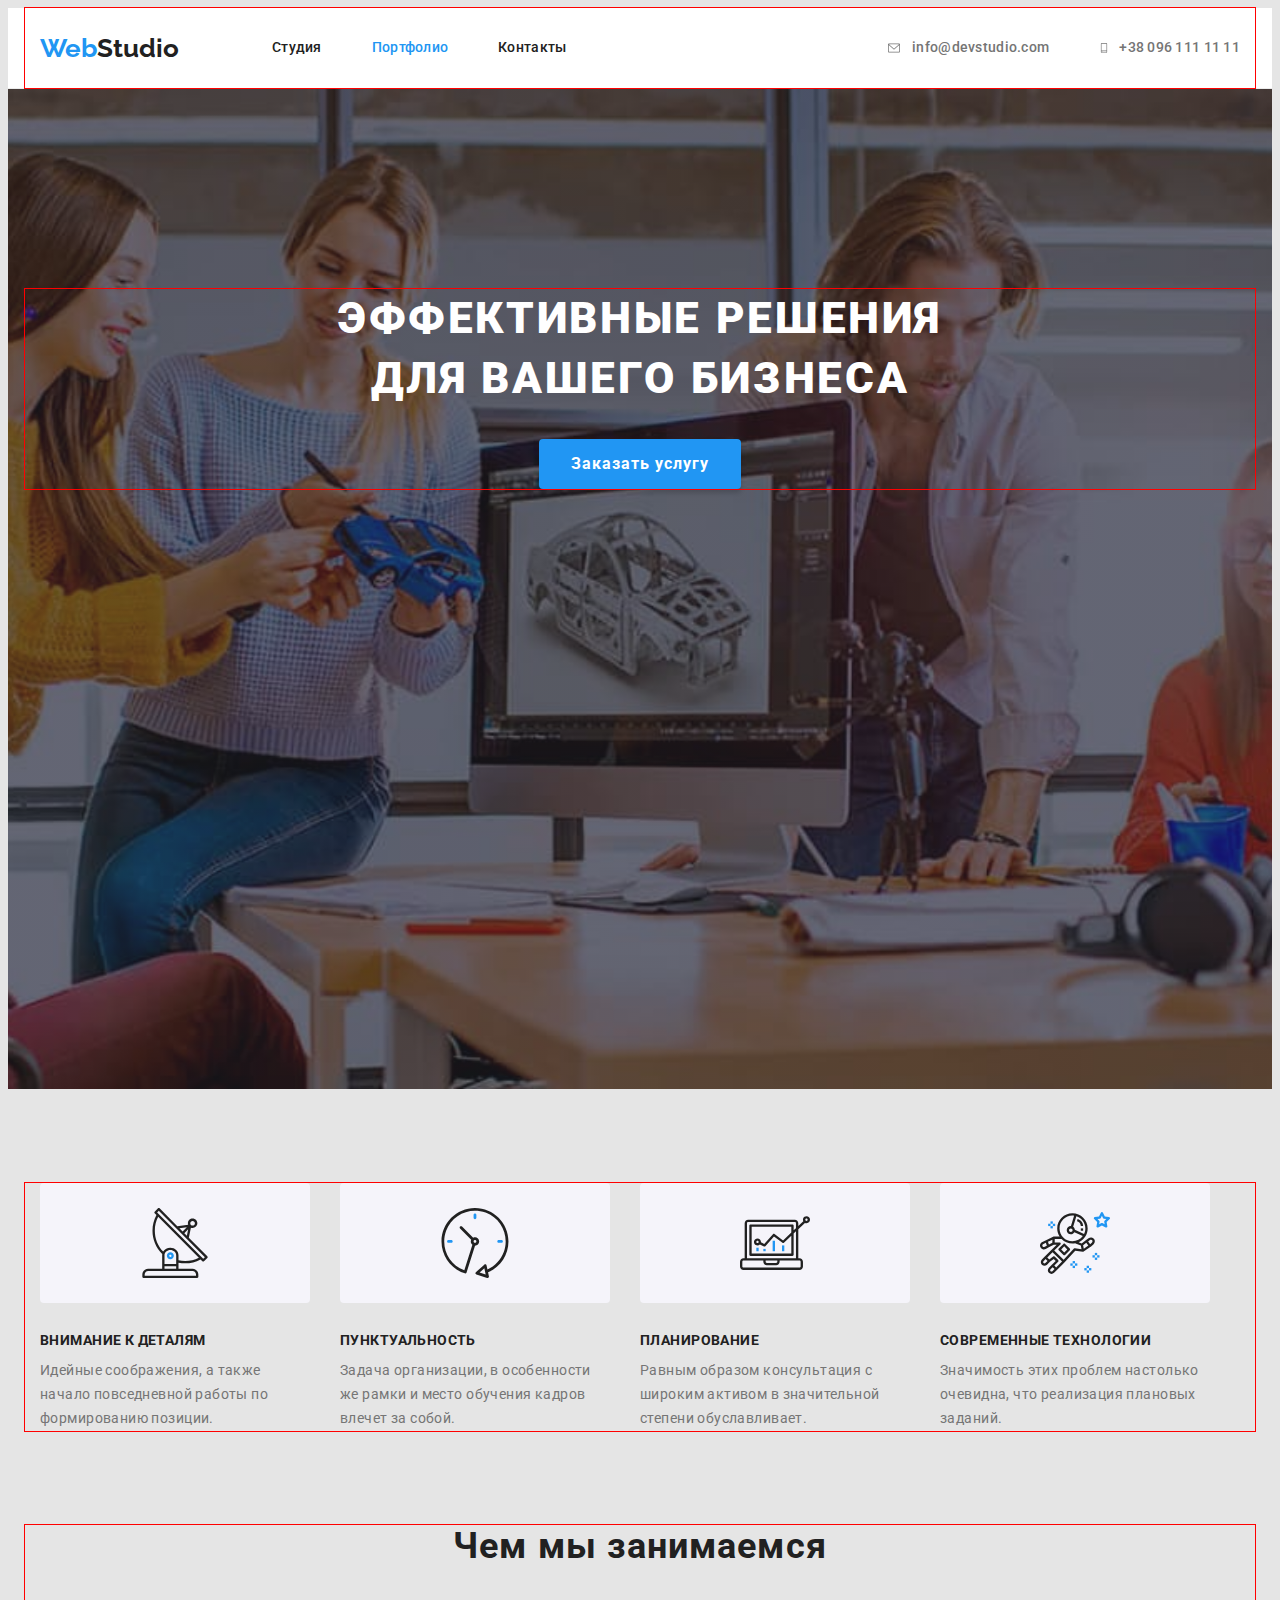
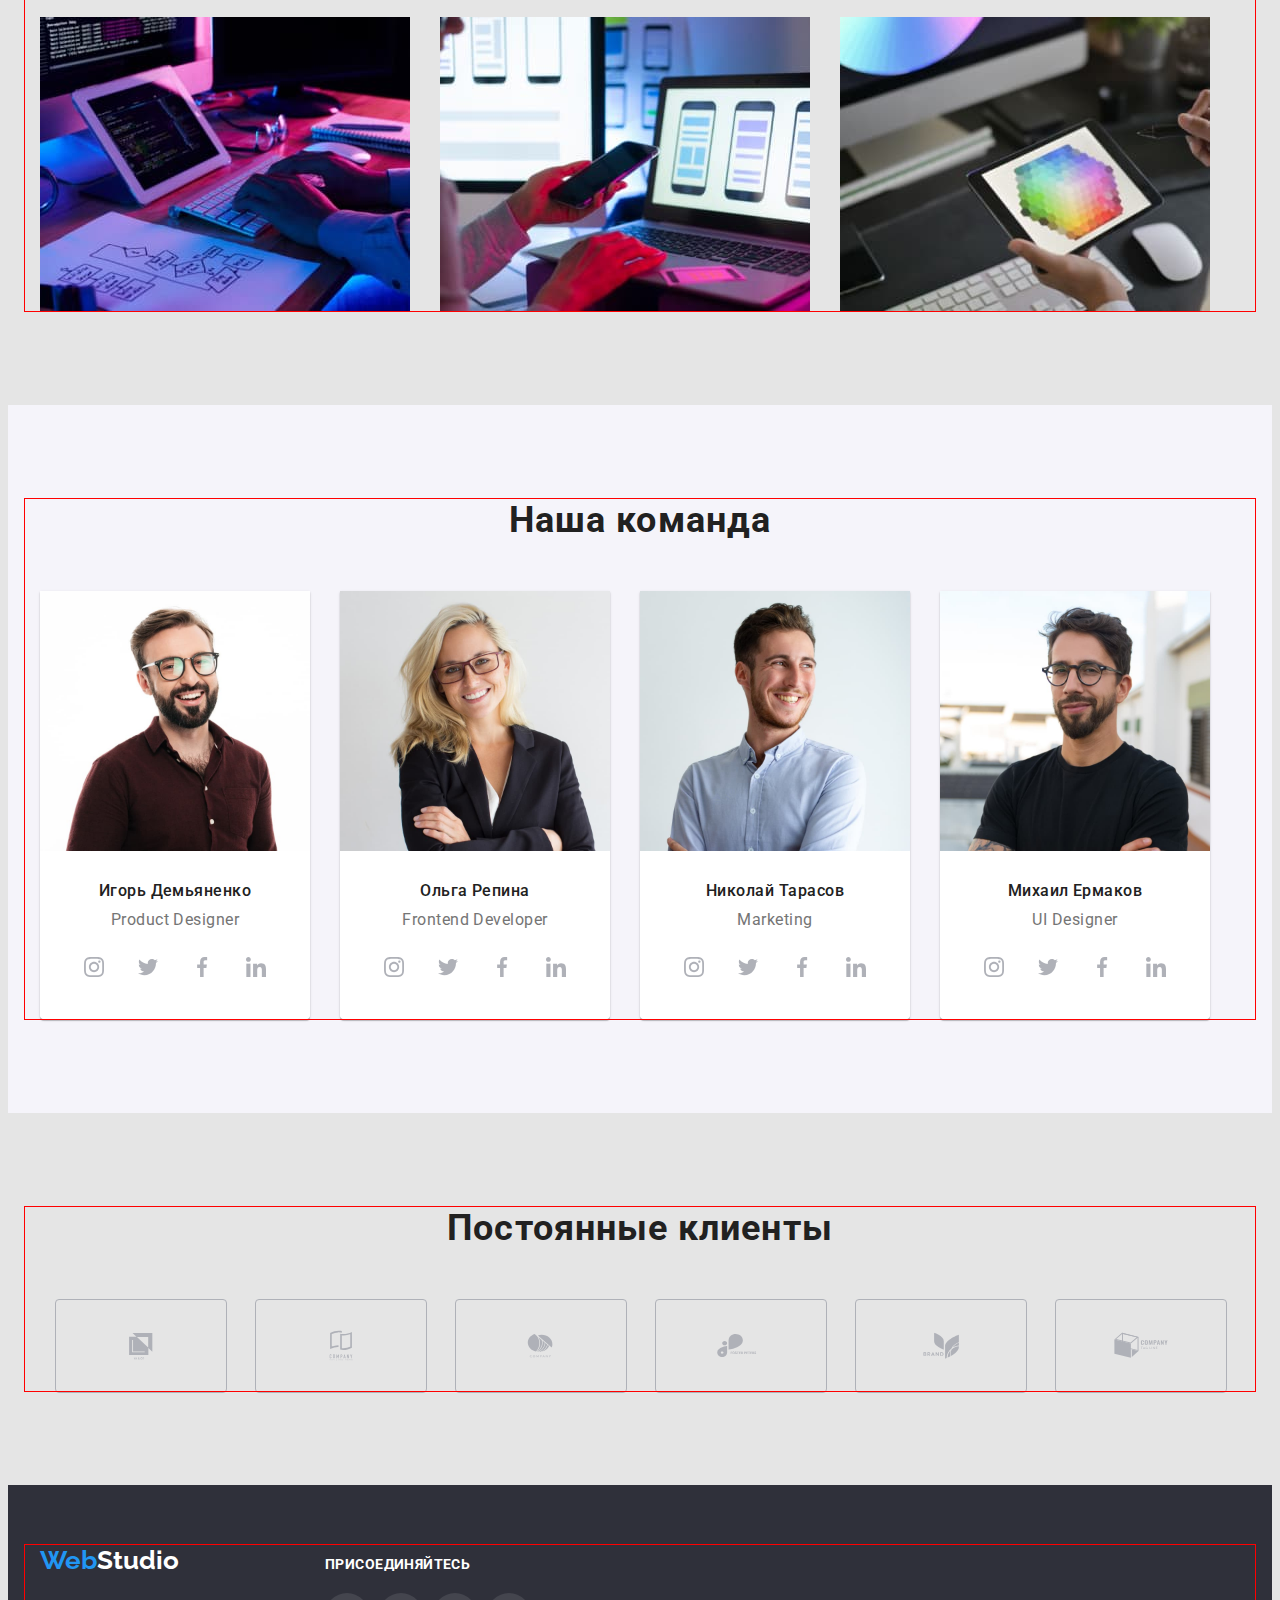
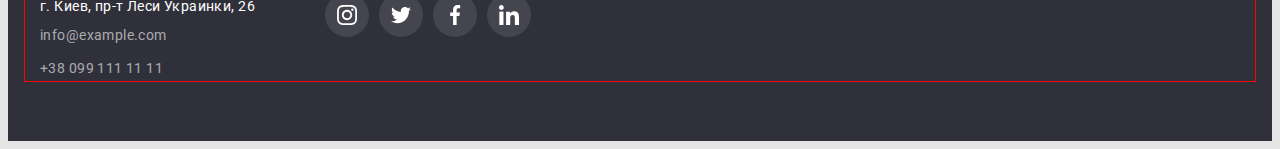
==== index.html @ f81a1c1b "homework4" ====
<!DOCTYPE html>
<html lang="ru">
  <head>
    <meta charset="UTF-8" />
    <meta http-equiv="X-UA-Compatible" content="IE=edge" />
    <meta name="viewport" content="width=device-width, initial-scale=1.0" />
    <link rel="preconnect" href="https://fonts.googleapis.com" />
    <link rel="preconnect" href="https://fonts.gstatic.com" crossorigin />
    <link
      href="https://fonts.googleapis.com/css2?family=Raleway:wght@700&family=Roboto:wght@400;500;700;900&display=swap"
      rel="stylesheet"
    />
    <title>Document</title>
    <link
      rel="stylesheet"
      href="https://cdnjs.cloudflare.com/ajax/libs/modern-normalize/1.1.0/modern-normalize.min.css"
      integrity="sha512-wpPYUAdjBVSE4KJnH1VR1HeZfpl1ub8YT/NKx4PuQ5NmX2tKuGu6U/JRp5y+Y8XG2tV+wKQpNHVUX03MfMFn9Q=="
      crossorigin="anonymous"
      referrerpolicy="no-referrer"
    />
    <link rel="stylesheet" href="./css/styles.css" />
  </head>
  <body>
    <!--Шапка сайта-->
    <header class="header">
      <div class="container">
        <nav class="header-nav">
          <a class="header-logo link" href="">Web<span class="logo-accent">Studio</span></a>
          <ul class="header-list list">
            <li class="header-item"><a class="header-link link" href="">Студия</a></li>
            <li class="header-item">
              <a class="header-link link current" href="./portfolio.html">Портфолио</a>
            </li>
            <li class="header-item"><a class="header-link link" href="">Контакты</a></li>
          </ul>
        </nav>
        <ul class="header-contacts list">
          <li class="header-email">
            <a class="contacts link" href="mailto:info@devstudio.com"
              >info@devstudio.com
              <svg class="email-icon" width="16" height="12">
                <use href="./images/icons.svg#icon-envelope"></use>
              </svg>
            </a>
          </li>
          <li class="header-tel">
            <a class="contacts link" href="tel:+380961111111"
              >+38 096 111 11 11
              <svg class="tel-icon" width="10" height="16">
                <use href="./images/icons.svg#icon-smartphone"></use>
              </svg>
            </a>
          </li>
        </ul>
      </div>
    </header>
    <main>
      <!--Приветствие-->
      <section class="hero-section">
        <div class="container">
          <h1 class="hero-title">Эффективные решения для вашего бизнеса</h1>
          <button type="button" class="hero-btn">Заказать услугу</button>
        </div>
      </section>
      <!--Подходы-->
      <section class="section-features section">
        <div class="container">
          <h2 class="section-title visually-hidden">Подходы</h2>
          <ul class="features-list list">
            <li class="feature-item">
              <div class="thumb">
                <svg class="thumb-icon" width="70" height="70">
                  <use href="./images/icons.svg#icon-antenna"></use>
                </svg>
              </div>
              <h3 class="title">Внимание к деталям</h3>
              <p class="text">
                Идейные соображения, а также начало повседневной работы по формированию позиции.
              </p>
            </li>
            <li class="feature-item">
              <div class="thumb">
                <svg class="thumb-icon" width="70" height="70">
                  <use href="./images/icons.svg#icon-clock"></use>
                </svg>
              </div>
              <h3 class="title">Пунктуальность</h3>
              <p class="text">
                Задача организации, в особенности же рамки и место обучения кадров влечет за собой.
              </p>
            </li>
            <li class="feature-item">
              <div class="thumb">
                <svg class="thumb-icon" width="70" height="70">
                  <use href="./images/icons.svg#icon-diagram"></use>
                </svg>
              </div>
              <h3 class="title">Планирование</h3>
              <p class="text">
                Равным образом консультация с широким активом в значительной степени обуславливает.
              </p>
            </li>
            <li class="feature-item">
              <div class="thumb">
                <svg class="thumb-icon" width="70" height="70">
                  <use href="./images/icons.svg#icon-astronaut"></use>
                </svg>
              </div>
              <h3 class="title">Современные технологии</h3>
              <p class="text">
                Значимость этих проблем настолько очевидна, что реализация плановых заданий.
              </p>
            </li>
          </ul>
        </div>
      </section>
      <!--Чем мы занимаемся-->
      <section class="section-work section no-padding">
        <div class="container">
          <h2 class="section-title">Чем мы занимаемся</h2>
          <ul class="work-list list">
            <li class="work-item">
              <img src="./images/kod.jpg" alt="Написание кода" width="370" />
            </li>
            <li class="work-item">
              <img src="./images/visual.jpg" alt="Оформление" width="370" />
            </li>
            <li class="work-item"><img src="./images/result.jpg" alt="Результат" width="370" /></li>
          </ul>
        </div>
      </section>
      <!--Наша команда-->
      <section class="section-team section">
        <div class="container">
          <h2 class="section-title">Наша команда</h2>
          <ul class="team-list list">
            <li class="team-item">
              <img src="./images/position1.jpg" alt="Имя Фамилия" width="270" />
              <div class="team-card">
                <h3 class="team-name">Игорь Демьяненко</h3>
                <p class="job-title">Product Designer</p>
                <ul class="social-list list">
                  <li class="social-item">
                    <a href="" class="social-link link">
                      <svg class="icon" width="20" height="20">
                        <use href="./images/icons.svg#icon-instagram"></use>
                      </svg>
                    </a>
                  </li>
                  <li class="social-item">
                    <a href="" class="social-link link">
                      <svg class="icon" width="20" height="20">
                        <use href="./images/icons.svg#icon-twitter"></use>
                      </svg>
                    </a>
                  </li>
                  <li class="social-item">
                    <a href="" class="social-link link">
                      <svg class="icon" width="20" height="20">
                        <use href="./images/icons.svg#icon-facebook"></use>
                      </svg>
                    </a>
                  </li>
                  <li class="social-item">
                    <a href="" class="social-link link">
                      <svg class="icon" width="20" height="20">
                        <use href="./images/icons.svg#icon-linkedin"></use>
                      </svg>
                    </a>
                  </li>
                </ul>
              </div>
            </li>
            <li class="team-item">
              <img src="./images/position2.jpg" alt="Имя Фамилия" width="270" />
              <div class="team-card">
                <h3 class="team-name">Ольга Репина</h3>
                <p class="job-title">Frontend Developer</p>
                <ul class="social-list list">
                  <li class="social-item">
                    <a href="" class="social-link link">
                      <svg class="icon" width="20" height="20">
                        <use href="./images/icons.svg#icon-instagram"></use>
                      </svg>
                    </a>
                  </li>
                  <li class="social-item">
                    <a href="" class="social-link link">
                      <svg class="icon" width="20" height="20">
                        <use href="./images/icons.svg#icon-twitter"></use>
                      </svg>
                    </a>
                  </li>
                  <li class="social-item">
                    <a href="" class="social-link link">
                      <svg class="icon" width="20" height="20">
                        <use href="./images/icons.svg#icon-facebook"></use>
                      </svg>
                    </a>
                  </li>
                  <li class="social-item">
                    <a href="" class="social-link link">
                      <svg class="icon" width="20" height="20">
                        <use href="./images/icons.svg#icon-linkedin"></use>
                      </svg>
                    </a>
                  </li>
                </ul>
              </div>
            </li>
            <li class="team-item">
              <img src="./images/position3.jpg" alt="Имя Фамилия" width="270" />
              <div class="team-card">
                <h3 class="team-name">Николай Тарасов</h3>
                <p class="job-title">Marketing</p>
                <ul class="social-list list">
                  <li class="social-item">
                    <a href="" class="social-link link">
                      <svg class="icon" width="20" height="20">
                        <use href="./images/icons.svg#icon-instagram"></use>
                      </svg>
                    </a>
                  </li>
                  <li class="social-item">
                    <a href="" class="social-link link">
                      <svg class="icon" width="20" height="20">
                        <use href="./images/icons.svg#icon-twitter"></use>
                      </svg>
                    </a>
                  </li>
                  <li class="social-item">
                    <a href="" class="social-link link">
                      <svg class="icon" width="20" height="20">
                        <use href="./images/icons.svg#icon-facebook"></use>
                      </svg>
                    </a>
                  </li>
                  <li class="social-item">
                    <a href="" class="social-link link">
                      <svg class="icon" width="20" height="20">
                        <use href="./images/icons.svg#icon-linkedin"></use>
                      </svg>
                    </a>
                  </li>
                </ul>
              </div>
            </li>
            <li class="team-item">
              <img src="./images/position4.jpg" alt="Имя Фамилия" width="270" />
              <div class="team-card">
                <h3 class="team-name">Михаил Ермаков</h3>
                <p class="job-title">UI Designer</p>
                <ul class="social-list list">
                  <li class="social-item">
                    <a href="" class="social-link link">
                      <svg class="icon" width="20" height="20">
                        <use href="./images/icons.svg#icon-instagram"></use>
                      </svg>
                    </a>
                  </li>
                  <li class="social-item">
                    <a href="" class="social-link link">
                      <svg class="icon" width="20" height="20">
                        <use href="./images/icons.svg#icon-twitter"></use>
                      </svg>
                    </a>
                  </li>
                  <li class="social-item">
                    <a href="" class="social-link link">
                      <svg class="icon" width="20" height="20">
                        <use href="./images/icons.svg#icon-facebook"></use>
                      </svg>
                    </a>
                  </li>
                  <li class="social-item">
                    <a href="" class="social-link link">
                      <svg class="icon" width="20" height="20">
                        <use href="./images/icons.svg#icon-linkedin"></use>
                      </svg>
                    </a>
                  </li>
                </ul>
              </div>
            </li>
          </ul>
        </div>
      </section>
      <!--Постоянные клиенты-->
      <section class="section-clients section">
        <div class="container">
          <h2 class="section-title">Постоянные клиенты</h2>
          <ul class="clients-list list">
            <li class="clients-item">
              <a href="" class="clients-link link">
                <svg class="client-icon" width="106" height="60">
                  <use href="./images/icons.svg#icon-client1"></use>
                </svg>
              </a>
            </li>
            <li class="clients-item">
              <a href="" class="clients-link link">
                <svg class="client-icon" width="106" height="60">
                  <use href="./images/icons.svg#icon-client2"></use>
                </svg>
              </a>
            </li>
            <li class="clients-item">
              <a href="" class="clients-link link">
                <svg class="client-icon" width="106" height="60">
                  <use href="./images/icons.svg#icon-client3"></use>
                </svg>
              </a>
            </li>
            <li class="clients-item">
              <a href="" class="clients-link link">
                <svg class="client-icon" width="106" height="60">
                  <use href="./images/icons.svg#icon-client4"></use>
                </svg>
              </a>
            </li>
            <li class="clients-item">
              <a href="" class="clients-link link">
                <svg class="client-icon" width="106" height="60">
                  <use href="./images/icons.svg#icon-client5"></use>
                </svg>
              </a>
            </li>
            <li class="clients-item">
              <a href="" class="clients-link link">
                <svg class="client-icon" width="106" height="60">
                  <use href="./images/icons.svg#icon-client6"></use>
                </svg>
              </a>
            </li>
          </ul>
        </div>
      </section>
    </main>
    <!--Футер-->
    <footer class="footer">
      <div class="container footer-wrap">
        <div class="footer-adress">
          <a class="header-logo link" href="">Web<span class="logo-accent-footer">Studio</span></a>
          <address class="address">
            <ul class="list">
              <li class="contacts-item">
                <a
                  class="footer-address link"
                  href="https://bit.ly/3pXMvUd"
                  target="_blank"
                  rel="noopener noreferrer nofollow"
                  >г. Киев, пр-т Леси Украинки, 26</a
                >
              </li>
              <li class="contacts-item">
                <a class="footer-contacts link" href="mailto:info@example.com">info@example.com</a>
              </li>
              <li>
                <a class="footer-contacts link" href="tel:+380991111111">+38 099 111 11 11</a>
              </li>
            </ul>
          </address>
        </div>
        <div class="footer-social">
          <h3 class="social-title">Присоединяйтесь</h3>
          <ul class="social-list list">
            <li class="social-item">
              <a href="" class="social-link social-accent-footer link">
                <svg class="icon" width="20" height="20">
                  <use href="./images/icons.svg#icon-instagram"></use>
                </svg>
              </a>
            </li>
            <li class="social-item">
              <a href="" class="social-link social-accent-footer link">
                <svg class="icon" width="20" height="20">
                  <use href="./images/icons.svg#icon-twitter"></use>
                </svg>
              </a>
            </li>
            <li class="social-item">
              <a href="" class="social-link social-accent-footer link">
                <svg class="icon" width="20" height="20">
                  <use href="./images/icons.svg#icon-facebook"></use>
                </svg>
              </a>
            </li>
            <li class="social-item">
              <a href="" class="social-link social-accent-footer link">
                <svg class="icon" width="20" height="20">
                  <use href="./images/icons.svg#icon-linkedin"></use>
                </svg>
              </a>
            </li>
          </ul>
        </div>
      </div>
    </footer>
  </body>
</html>
---- css/styles.css ----
:root {
  --title-text-color: #212121;
  --main-text-color: #757575;
  --secondary-color: #ffffff;
  --accent-color: #2196f3;
  --backgrond-color: #e5e5e5;
  --card-gap: 30px;
  --icon-color: #afb1b8;
}

p,
h1,
h2,
h3,
h4,
h5,
h6 {
  margin: 0;
}

body {
  font-family: 'Roboto', sans-serif;
  color: var(--main-text-color);
  background-color: var(--backgrond-color);
}

img {
  display: block;
  max-width: 100%;
  height: auto;
}

.list {
  list-style: none;
  margin: 0;
  padding-left: 0;
}

.link {
  text-decoration: none;
}

.visually-hidden {
  position: absolute;
  white-space: nowrap;
  width: 1px;
  height: 1px;
  overflow: hidden;
  border: 0;
  padding: 0;
  clip: rect(0 0 0 0);
  clip-path: inset(50%);
  margin: -1px;
}

/*Header*/

.header {
  background-color: var(--secondary-color);
  border-bottom: 1px solid #ececec;
}

.container {
  width: 1200px;
  padding: 0 15px;
  margin: 0 auto;
  outline: 1px solid red;
}

.header .container {
  display: flex;
  align-items: center;
}

.header-nav {
  display: flex;
  align-items: center;
}

.header-list {
  display: flex;
  margin-left: 93px;
}

.header-contacts {
  display: flex;
  margin-left: auto;
}

.header-item + .header-item {
  margin-left: 50px;
}

.header-email:not(:last-child) {
  margin-right: 50px;
}

.header-logo,
.logo-accent {
  color: var(--accent-color);
  font-family: 'Raleway', sans-serif;
  font-weight: 700;
  font-size: 26px;
  line-height: 1.19;
}

.logo-accent {
  color: var(--title-text-color);
}

.header-link,
.contacts {
  display: flex;
  padding-top: 32px;
  padding-bottom: 32px;
  color: var(--title-text-color);
  font-weight: 500;
  font-size: 14px;
  line-height: 1.14;
  letter-spacing: 0.02em;
  flex-direction: row-reverse;
  align-items: center;
}

.contacts {
  color: var(--main-text-color);
}

.header-email,
.header-tel {
  display: flex;
  align-items: center;
  justify-content: center;
  color: var(--main-text-color);
}

.header-link:hover,
.header-link:focus,
.contacts:hover,
.contacts:focus {
  color: var(--accent-color);
}

.email-icon,
.tel-icon {
  fill: currentColor;
  margin-right: 10px;
}

.header-email:hover,
.header-email:focus,
.header-tel:hover,
.header-tel:focus {
  color: var(--accent-color);
}

.header-link.current {
  color: var(--accent-color);
}

/*Hero*/

.hero-section {
  background-color: #2f303a;
  padding-top: 200px;
  padding-bottom: 200px;
  text-align: center;
  max-width: 1600px;
  min-height: 600px;
  margin-left: auto;
  margin-right: auto;
  background-image: linear-gradient(to right, rgba(47, 48, 58, 0.4), rgba(47, 48, 58, 0.4)),
    url(../images/hero.jpg);
  background-repeat: no-repeat;
  background-position: center;
  background-size: cover;
}

.hero-title {
  color: var(--secondary-color);
  font-weight: 900;
  font-size: 44px;
  line-height: 1.36;
  text-align: center;
  letter-spacing: 0.06em;
  text-transform: uppercase;
  max-width: 696px;
  margin: 0 auto;
}

.hero-btn {
  margin-top: 30px;
  display: inline-block;
  font-family: inherit;
  color: var(--secondary-color);
  font-weight: 700;
  font-size: 16px;
  line-height: 1.88;
  letter-spacing: 0.06em;
  background-color: var(--accent-color);
  cursor: pointer;
  min-width: 200px;
  height: 50px;
  box-shadow: 0px 4px 4px rgba(0, 0, 0, 0.15);
  border-radius: 4px;
  padding: 10px 32px;
  align-items: center;
  border: none;
}

.hero-btn:hover,
.hero-btn:focus {
  background-color: #188ce8;
}

/*Features and Work*/

.section {
  padding-top: 94px;
  padding-bottom: 94px;
}

.section.no-padding {
  padding-top: 0;
}

.features-list {
  display: flex;
}

.feature-item {
  width: 270px;
  margin-right: 30px;
}

.feature-item:last-child {
  margin-right: 0;
}

.thumb {
  display: flex;
  align-items: center;
  justify-content: center;
  width: 100%;
  height: 120px;
  margin-bottom: 30px;
  background-color: #f5f4fa;
  border-radius: 4px;
}

/*Work*/

.work-list {
  display: flex;
}

.work-item {
  margin-right: 30px;
}

.work-item:last-child {
  margin-right: 0;
}

.section-title {
  color: var(--title-text-color);
  font-weight: 700;
  font-size: 36px;
  line-height: 1.17;
  text-align: center;
  letter-spacing: 0.03em;
  margin-bottom: 50px;
}

.title {
  color: var(--title-text-color);
  font-weight: 700;
  font-size: 14px;
  line-height: 1.14;
  letter-spacing: 0.03em;
  text-transform: uppercase;
  margin-bottom: 10px;
}

.text {
  font-weight: 400;
  font-size: 14px;
  line-height: 1.71;
  letter-spacing: 0.03em;
}

/*Team*/

.section-team {
  background-color: #f5f4fa;
  text-align: center;
}

.team-list {
  display: flex;
}

.team-item {
  display: inline-block;
  margin-right: 30px;
  box-shadow: 0px 1px 3px rgba(0, 0, 0, 0.12), 0px 1px 1px rgba(0, 0, 0, 0.14),
    0px 2px 1px rgba(0, 0, 0, 0.2);
  border-radius: 0px 0px 4px 4px;
}

.team-item:last-child {
  margin-right: 0;
}

.team-card {
  padding-top: 30px;
  padding-bottom: 30px;
  background-color: var(--secondary-color);
  border-radius: 0px 0px 4px 4px;
}

.team-name {
  color: var(--title-text-color);
  font-weight: 500;
  font-size: 16px;
  line-height: 1.19;
  letter-spacing: 0.03em;
  margin-bottom: 10px;
}

.job-title {
  font-weight: 400;
  font-size: 16px;
  line-height: 1.19;
  letter-spacing: 0.03em;
  margin-bottom: 16px;
}

.social-list {
  display: flex;
  align-items: center;
  justify-content: center;
}

.social-item {
  width: 44px;
  height: 44px;
  margin-right: 10px;
}

.social-item:last-child {
  margin-right: 0;
}

.social-link {
  display: flex;
  width: 100%;
  height: 100%;
  align-items: center;
  justify-content: center;
  border-radius: 50%;
  background-color: #ffffff;
  color: var(--icon-color);
}

.icon {
  fill: currentColor;
}

.social-link:hover,
.social-link:focus {
  background-color: var(--accent-color);
  color: #ffffff;
}

/*Clients*/

.clients-list {
  display: flex;
  align-items: center;
  justify-content: center;
}

.clients-item {
  width: 170px;
  height: 92px;
  margin-right: 30px;
}

.clients-item:last-child {
  margin-right: 0;
}

.clients-link {
  display: flex;
  width: 100%;
  height: 100%;
  align-items: center;
  justify-content: center;
  background-color: var(--backgrond-color);
  border: 1px solid var(--icon-color);
  border-radius: 4px;
  color: var(--icon-color);
}

.client-icon {
  fill: currentColor;
}

.clients-link:hover,
.clients-link:focus {
  color: var(--accent-color);
  border-color: var(--accent-color);
}

/*Footer*/

.footer {
  background-color: #2f303a;
  padding-top: 60px;
  padding-bottom: 60px;
}

.footer-wrap {
  display: flex;
  align-items: baseline;
}

.logo-accent-footer {
  color: var(--secondary-color);
}

.address {
  margin-top: 20px;
}

.contacts-item {
  margin-bottom: 9px;
}

.footer-address {
  font-style: normal;
  color: var(--secondary-color);
  font-weight: 400;
  font-size: 14px;
  line-height: 1.71px;
  letter-spacing: 0.03em;
  margin-right: 70px;
}

.footer-contacts {
  font-style: normal;
  color: rgba(255, 255, 255, 0.6);
  font-weight: 400;
  font-size: 14px;
  line-height: 1.71;
  letter-spacing: 0.03em;
}

.footer-address:hover,
.footer-address:focus,
.footer-contacts:hover,
.footer-contacts:focus {
  color: var(--accent-color);
}

.social-title {
  font-style: normal;
  font-weight: 700;
  font-size: 14px;
  line-height: 1.14;
  letter-spacing: 0.03em;
  text-transform: uppercase;
  color: #ffffff;
  margin-bottom: 20px;
}

.social-accent-footer {
  background-color: rgba(255, 255, 255, 0.1);
  color: #ffffff;
}

.icon {
  fill: currentColor;
}

.social-accent-footer:hover,
.social-accent-footer:focus {
  background-color: var(--accent-color);
}

/*Portfolio*/

.filter {
  display: flex;
  justify-content: center;
  margin-bottom: 50px;
}

.filter-item {
  margin-right: 8px;
}

.filter-item:last-child {
  margin-right: 0;
}

.portfolio-btn {
  font-family: inherit;
  font-weight: 500;
  font-size: 16px;
  line-height: 1.62;
  min-width: 73px;
  text-align: center;
  letter-spacing: 0.03em;
  background-color: #f5f4fa;
  cursor: pointer;
  border-radius: 4px;
  padding: 6px 22px;
  border: none;
}

.portfolio-btn:hover,
.portfolio-btn:focus {
  background: var(--accent-color);
  color: var(--secondary-color);
  box-shadow: 0px 3px 1px rgba(0, 0, 0, 0.1), 0px 1px 2px rgba(0, 0, 0, 0.08),
    0px 2px 2px rgba(0, 0, 0, 0.12);
}

/*Cards*/

.portfolio-card {
  display: flex;
  flex-wrap: wrap;
  margin-left: calc(-1 * var(--card-gap));
  margin-top: calc(-1 * var(--card-gap));
}

.portfolio-item {
  flex-basis: calc(100% / 3 - var(--card-gap));
  margin-left: var(--card-gap);
  margin-top: var(--card-gap);
}

.portfolio-link {
  display: block;
}

.portfolio-link:hover,
.portfolio-link:focus {
  box-shadow: 0px 1px 1px rgba(0, 0, 0, 0.12), 0px 4px 4px rgba(0, 0, 0, 0.06),
    1px 4px 6px rgba(0, 0, 0, 0.16);
}

.card-content {
  padding: 20px 24px;
  background-color: var(--secondary-color);
  border: 1px solid #eeeeee;
}

.portfolio-title {
  color: var(--title-text-color);
  font-weight: 700;
  font-size: 18px;
  line-height: 2;
  letter-spacing: 0.06em;
  margin-bottom: 4px;
}

.portfolio-text {
  color: var(--main-text-color);
  font-weight: 400;
  font-size: 16px;
  line-height: 1.88;
  letter-spacing: 0.03em;
}
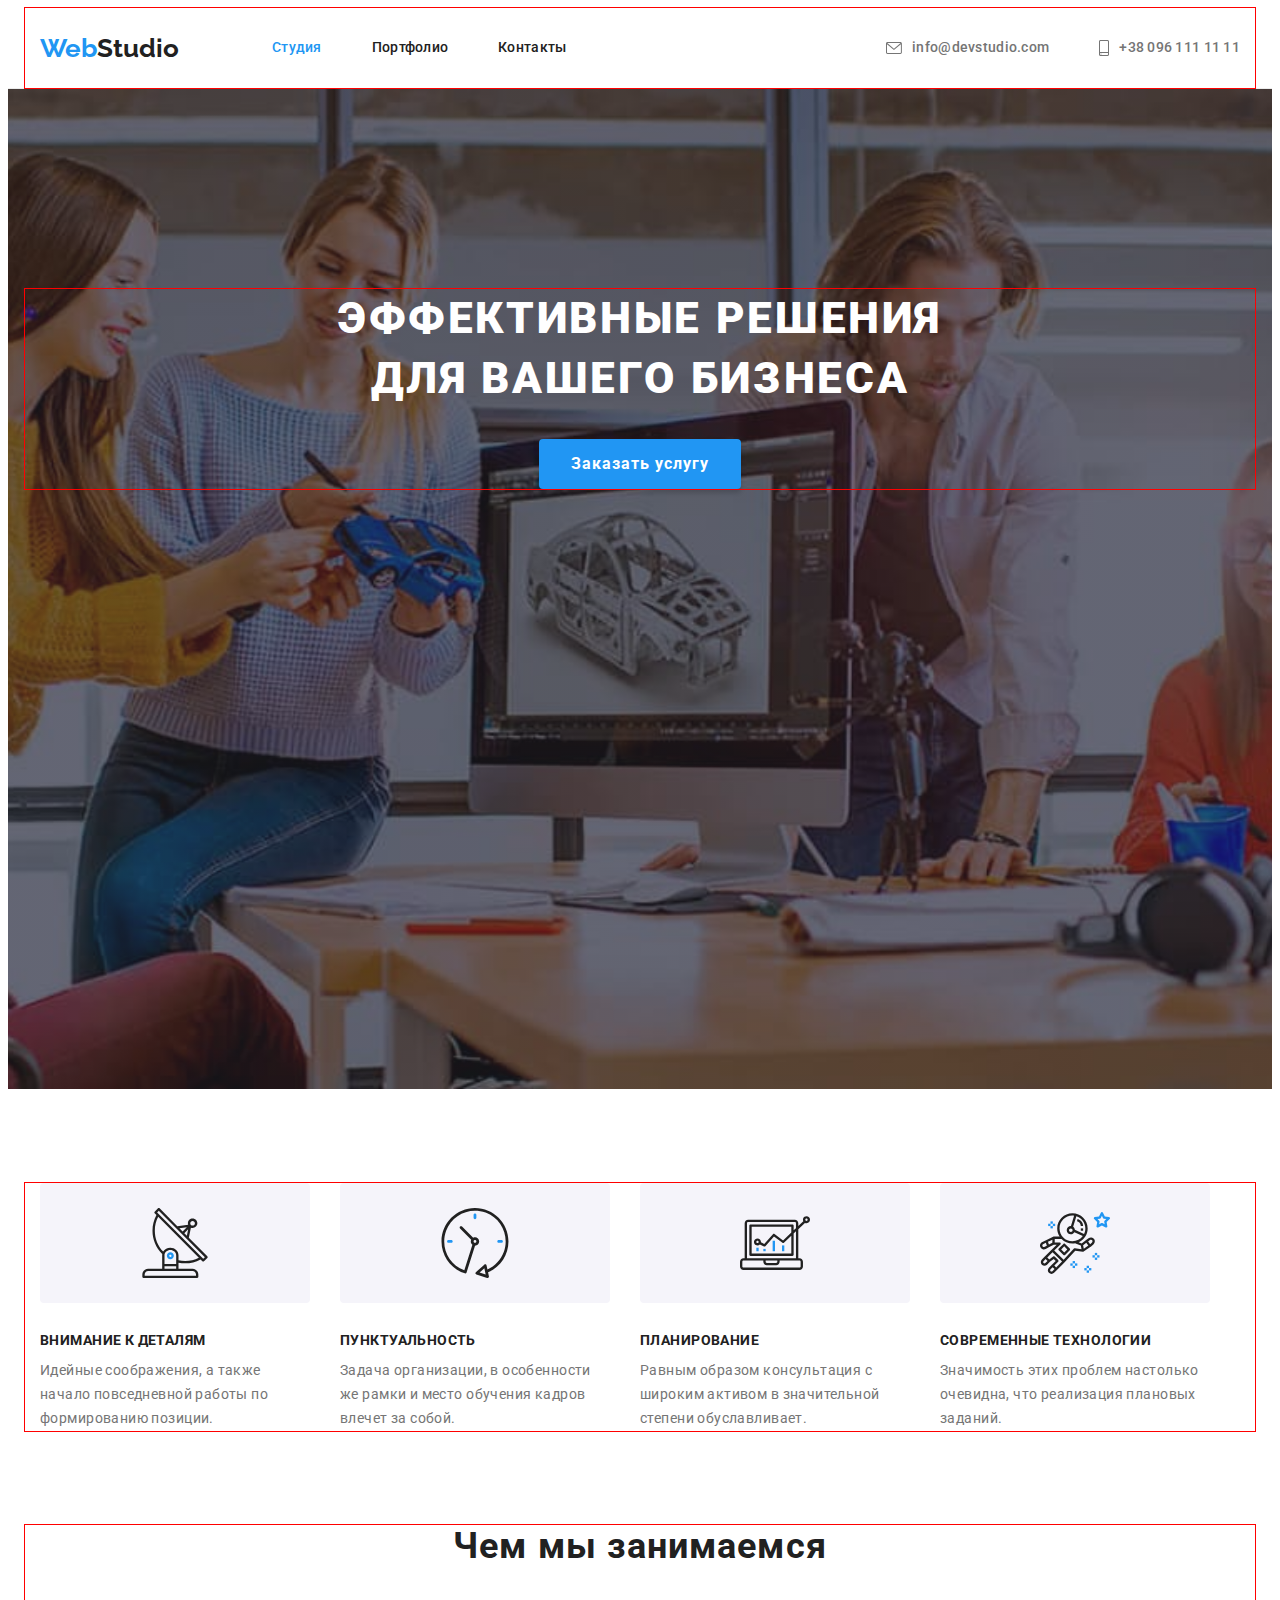
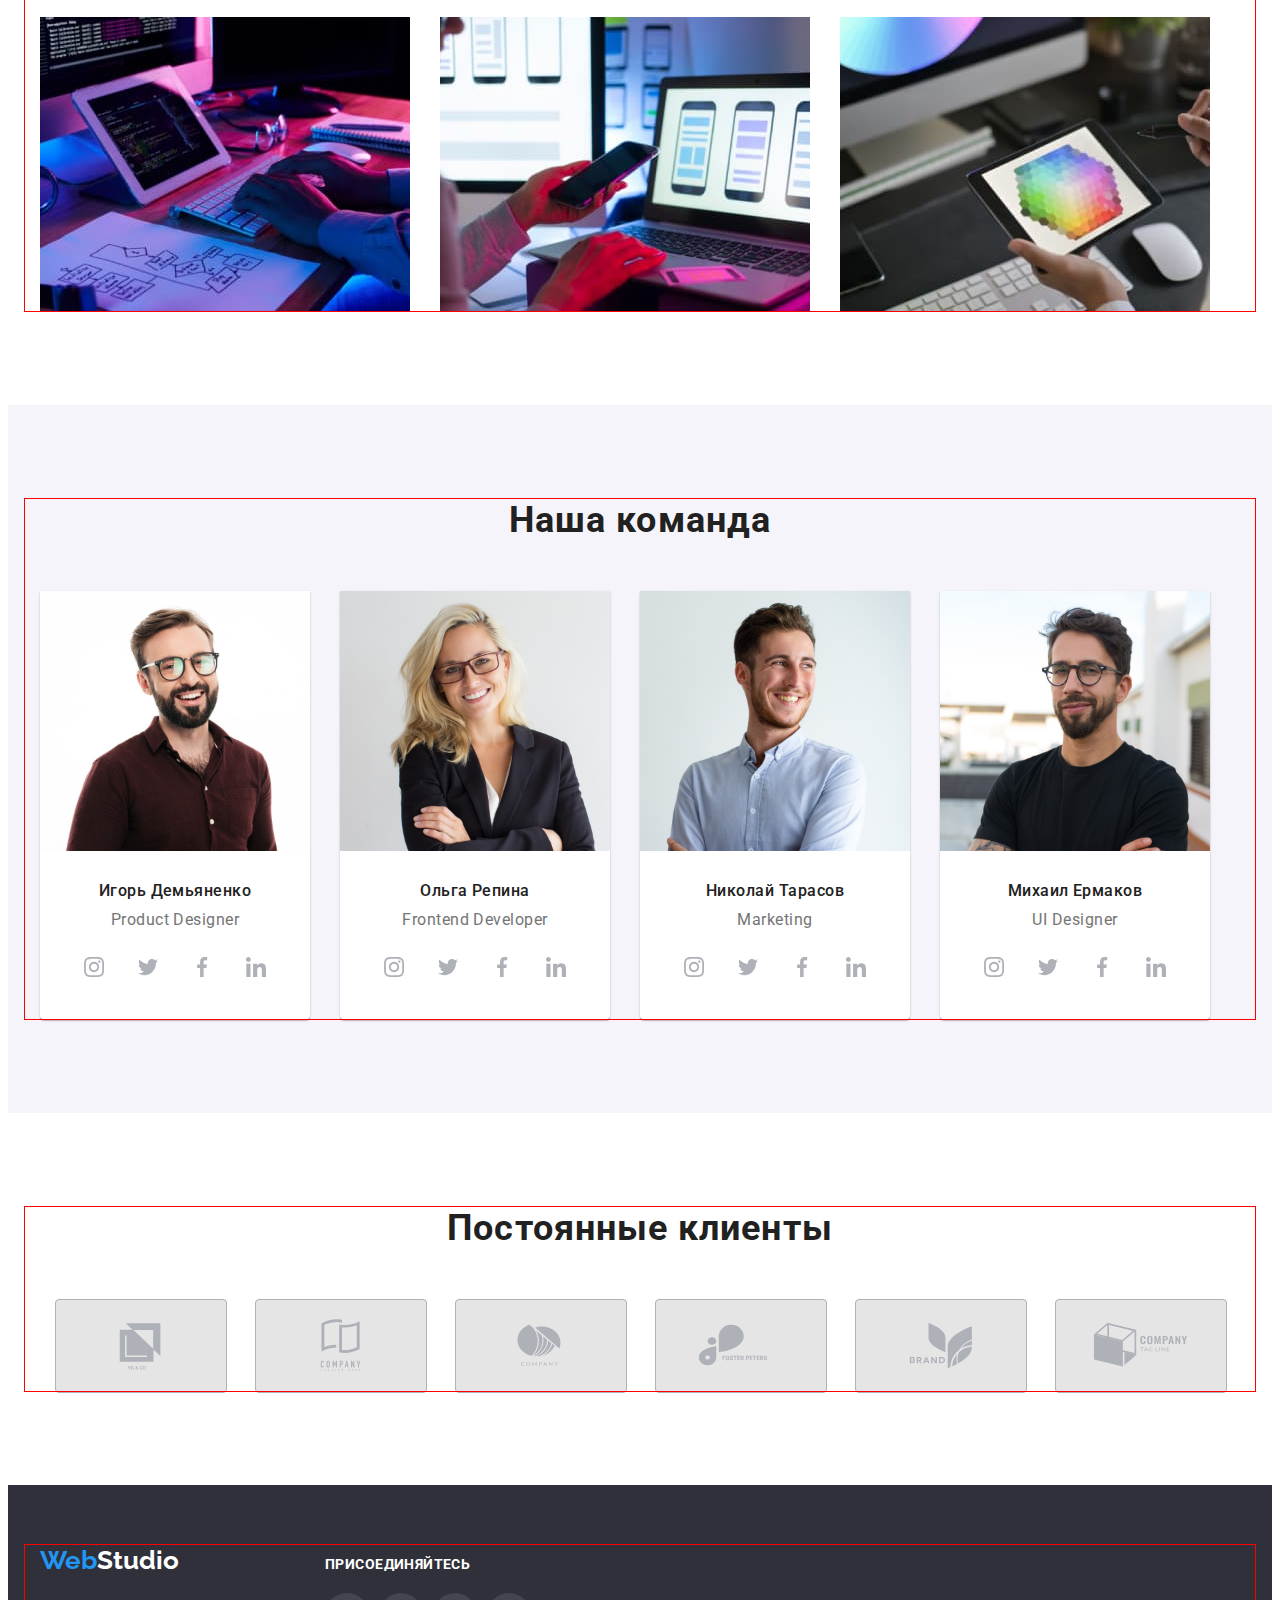
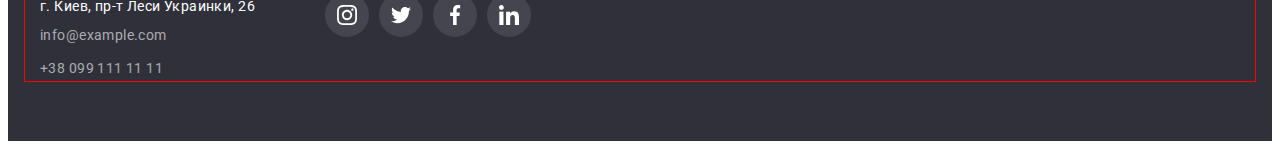
==== commit 6345072b: "Increase icons: tel, mail and clients. Delate background-color. Current studio" ====
--- a/index.html
+++ b/index.html
@@ -27,9 +27,9 @@
         <nav class="header-nav">
           <a class="header-logo link" href="">Web<span class="logo-accent">Studio</span></a>
           <ul class="header-list list">
-            <li class="header-item"><a class="header-link link" href="">Студия</a></li>
+            <li class="header-item"><a class="header-link link current" href="">Студия</a></li>
             <li class="header-item">
-              <a class="header-link link current" href="./portfolio.html">Портфолио</a>
+              <a class="header-link link" href="./portfolio.html">Портфолио</a>
             </li>
             <li class="header-item"><a class="header-link link" href="">Контакты</a></li>
           </ul>
--- a/css/styles.css
+++ b/css/styles.css
@@ -21,7 +21,6 @@
 body {
   font-family: 'Roboto', sans-serif;
   color: var(--main-text-color);
-  background-color: var(--backgrond-color);
 }
 
 img {
